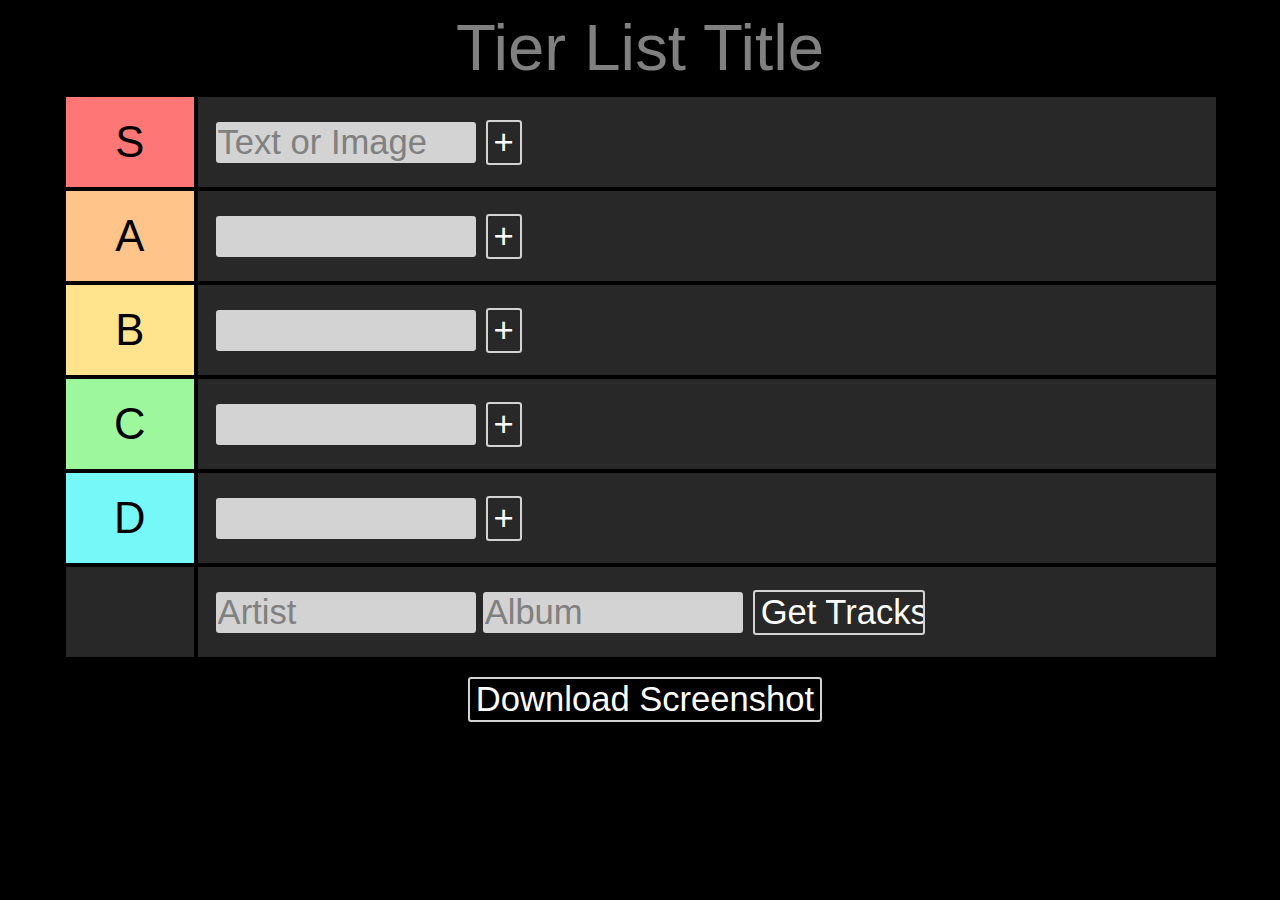
==== index.html @ a75ca740 "cleaned up html and css" ====
<!DOCTYPE html>
<html>
<head>
	<title>Tier List Maker</title>
	<link rel="stylesheet" type="text/css" href="style.css">
	<link rel="stylesheet" type="text/css" href="dragula.min.css">
	<meta charset="UTF-8">
</head>
<body>
<main>
<header>
	<input type="text" class="textInput" id="listTitle" placeholder="Tier List Title">
</header>
<div class="tierlist">
	<div class="row" id="row1">
		<div class="letter" id="letterS">
			<p>S</p>
		</div>
		<div class="items" >
			<ul class="list" id="slist">
				<li class="item disappear" id="disappear5" data-html2canvas-ignore>
					<input type="text" class="textInput" id="slistItem" placeholder="Text or Image">
					<input type="button" class="buttonInput" id="addButtonS" value="+">
				</li>
			</ul>
		</div>
	</div>
	<div class="row">
		<div class="letter" id="letterA">
			<p>A</p>
		</div>
		<div class="items">
			<ul class="list" id="alist">
				<li class="item disappear" id="disappear4" data-html2canvas-ignore>
					<input type="text" class="textInput" id="alistItem">
					<input type="button" class="buttonInput" id="addButtonA" value="+">
				</li>
			</ul>
		</div>
	</div>
	<div class="row">
		<div class="letter" id="letterB">
			<p>B</p>
		</div>
		<div class="items">
			<ul class="list" id="blist">
				<li class="item disappear" id="disappear3" data-html2canvas-ignore>
					<input type="text" class="textInput" id="blistItem">
					<input type="button" class="buttonInput" id="addButtonB" value="+">
				</li>
			</ul>
		</div>
	</div>
	<div class="row">
		<div class="letter" id="letterC">
			<p>C</p>
		</div>
		<div class="items">
			<ul class="list" id="clist">
				<li class="item disappear" id="disappear2" data-html2canvas-ignore>
					<input type="text" class="textInput" id="clistItem">
					<input type="button" class="buttonInput" id="addButtonC" value="+">
				</li>
			</ul>
		</div>
	</div>
	<div class="row">
		<div class="letter" id="letterD">
			<p>D</p>
		</div>
		<div class="items">
			<ul class="list" id="dlist">
				<li class="item disappear" id="disappear1" data-html2canvas-ignore>
					<input type="text" class="textInput" id="dlistItem">
					<input type="button" class="buttonInput" id="addButtonD" value="+">
				</li>
			</ul>
		</div>
	</div>
	<div class="row" data-html2canvas-ignore>
		<div class="letter" id="trackletter">
			<div id="youtube-audio" class="item" data-autoplay="0" data-loop="1" data-video="">
				<div id="youtube-player"></div>					
			</div>
		</div>
		<div class="items">
			<ul class="list" id="trackList">
				<li class="item disappear" id="disappear" data-html2canvas-ignore>
					<input type="text" class="textInput" id="artist" placeholder="Artist">
					<input type="text" class="textInput" id="album" placeholder="Album">
					<input type="button" class="buttonInput" id="addButtonT" value="Get Tracks">
				</li>
			</ul>
		</div>
	</div>
</div>
</main>

<div id="screenButtonDiv">
	<input type="button" class="buttonInput" id="screenButton" value="Download Screenshot">
</div>
<script src="https://www.youtube.com/iframe_api"></script>
<script src="http://code.jquery.com/jquery-2.2.4.min.js"></script>
<script src="ygrab.js"></script>
<script type="text/javascript" src="dragula.min.js"></script>
<script type="text/javascript" src="html2canvas.min.js"></script>
<script type="text/javascript" src="script.js"></script>
</body>
</html>
---- style.css ----
html, body {
	padding:0;
	margin:0;
	background-color: black;
	font-family: arial;
}
main {
	background-color: black;
	display: flex;
	flex-flow: column;
	color: white;
	font-size: calc(1rem + .2vw)
}
header {
	margin: auto;
}
ul {
	list-style: none;
	margin: 0;
	padding: 0;
}
.disappear {
	display: flex;
}
.tierlist {
	width:90vw;
	background-color: rgb(40,40,40);
	margin: auto;
	display: flex;
	flex-flow: column;
}
.row {
	min-height: 10vh;
	width: 100%;
	border: 2px solid black;
	display: flex;
	flex-flow: row;
}
.letter{
	width: 10vmax;
	text-align: center;
	display: flex;
	color: black;
	border-right: 4px solid black;
}
.letter p {
	margin: auto;
	font-size: calc(2vw + 2vh);
}
#letterS {
	background-color: rgb(255, 118, 118);
}
#letterA {
	background-color: rgb(255, 196, 138);
}
#letterB {
	background-color: rgb(255, 227, 141);
}
#letterC {
	background-color: rgb(157, 248, 157);
}
#letterD {
	background-color: rgb(118, 248, 248);
}
.items {
	width: 80vmax;
	margin: auto;
}
.list {
	display: flex;
	flex-flow: row wrap;
	min-height: 10vh;
}
.list li {
	display: flex;
	cursor: pointer;
}
.item{
	border-radius: 0.5rem;
	align-self: center;
	padding: 2vmin;
}
.item p {
	font-size: calc(1vw + 1vh);
	text-align: center;
	margin: auto;
}
.textInput {
	background-color: lightgray;
	border: none;
	border-radius: 0.2rem;
	margin: auto;
	font-size: calc(2vw + 1vh);
	max-width: 20vw;
}
#listTitle {
	background: none;
	color: white;
	font-size: calc(3vw + 3vh);
	text-align: center;
	min-width: 90vw;
	margin: 1vmin;
}
::placeholder {
	color: gray;
	opacity: 1;
	}
.buttonInput {
	border-radius: 0.2rem;
	border: 2px solid lightgray;
	background: none;
	color: white;
	cursor: pointer;
	min-height: 4vmin;
	min-width: 4vmin;
	margin: auto 0 auto 10px;
	font-size: calc(2vw + 1vh);
}
#addButtonT {
	width: 14vw;
}
.screenshot {
	position: fixed;
	display: none;
	width: 100%;
	height: 100%;
	top: 0;
	left: 0;
	right: 0;
	bottom: 0;
	background-color: rgba(0,0,0,0.9);
	z-index: 2;
	cursor: pointer;
	flex-flow: column;
}
.canvas {
	width: 80%;
	height: 80%;
	overflow: scroll;
	margin: auto;
	display: flex;
	justify-content: center;
}
#screenButtonDiv {
	display: flex;
	justify-content: center;
	padding: 2vmin 0;
}
.screenInstruct {
	color: white;
	margin: auto;
	font-size: calc(2vw + 2vh);
	text-align: center;
}
.userImage {
	max-height: 20vh;
	max-width: 20vw;
}
#album {
	margin-left: 1%;
}
#trackletter {
	color: white;
	display: flex;
	flex-flow: column;
}
.ytImage {
	max-width: 2vw;
	margin-left: 10%;
	margin-right: 10%;
}
#poster {
	object-fit: contain;
	max-width: 10vw;
}
---- dragula.min.css ----
.gu-mirror{position:fixed!important;margin:0!important;z-index:9999!important;opacity:.8;-ms-filter:"progid:DXImageTransform.Microsoft.Alpha(Opacity=80)";filter:alpha(opacity=80)}.gu-hide{display:none!important}.gu-unselectable{-webkit-user-select:none!important;-moz-user-select:none!important;-ms-user-select:none!important;user-select:none!important}.gu-transit{opacity:.2;-ms-filter:"progid:DXImageTransform.Microsoft.Alpha(Opacity=20)";filter:alpha(opacity=20)}
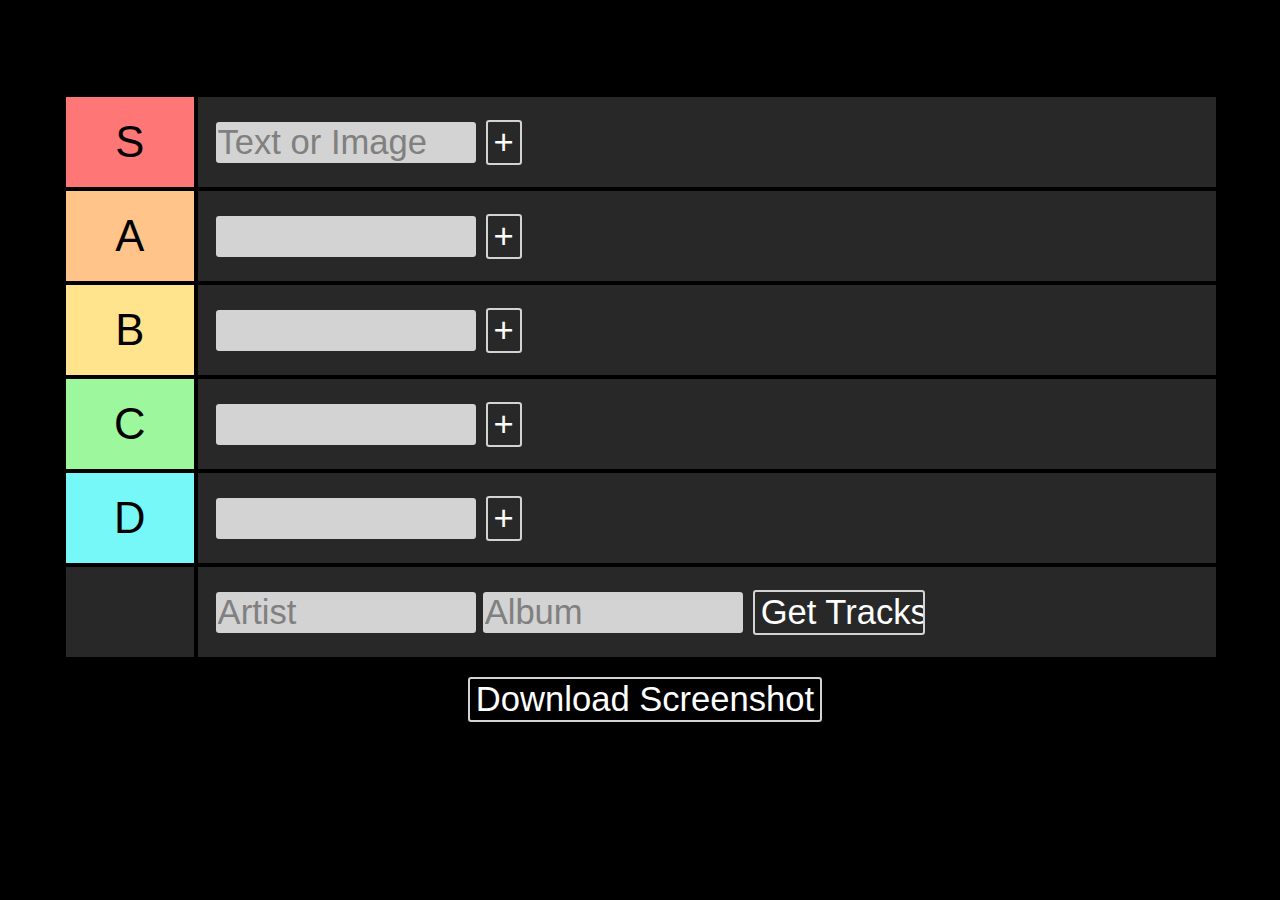
==== commit 566af4e1: "cleaned up document selectors" ====
--- a/index.html
+++ b/index.html
@@ -9,7 +9,7 @@
 <body>
 <main>
 <header>
-	<input type="text" class="textInput" id="listTitle" placeholder="Tier List Title">
+	<input type="text" class="textInput" id="listTitle" placeholder="Tier List Title" value=" ">
 </header>
 <div class="tierlist">
 	<div class="row" id="row1">
@@ -18,7 +18,7 @@
 		</div>
 		<div class="items" >
 			<ul class="list" id="slist">
-				<li class="item disappear" id="disappear5" data-html2canvas-ignore>
+				<li class="item disappear" id="disappearS" data-html2canvas-ignore>
 					<input type="text" class="textInput" id="slistItem" placeholder="Text or Image">
 					<input type="button" class="buttonInput" id="addButtonS" value="+">
 				</li>
@@ -31,7 +31,7 @@
 		</div>
 		<div class="items">
 			<ul class="list" id="alist">
-				<li class="item disappear" id="disappear4" data-html2canvas-ignore>
+				<li class="item disappear" id="disappearA" data-html2canvas-ignore>
 					<input type="text" class="textInput" id="alistItem">
 					<input type="button" class="buttonInput" id="addButtonA" value="+">
 				</li>
@@ -44,7 +44,7 @@
 		</div>
 		<div class="items">
 			<ul class="list" id="blist">
-				<li class="item disappear" id="disappear3" data-html2canvas-ignore>
+				<li class="item disappear" id="disappearB" data-html2canvas-ignore>
 					<input type="text" class="textInput" id="blistItem">
 					<input type="button" class="buttonInput" id="addButtonB" value="+">
 				</li>
@@ -57,7 +57,7 @@
 		</div>
 		<div class="items">
 			<ul class="list" id="clist">
-				<li class="item disappear" id="disappear2" data-html2canvas-ignore>
+				<li class="item disappear" id="disappearC" data-html2canvas-ignore>
 					<input type="text" class="textInput" id="clistItem">
 					<input type="button" class="buttonInput" id="addButtonC" value="+">
 				</li>
@@ -70,7 +70,7 @@
 		</div>
 		<div class="items">
 			<ul class="list" id="dlist">
-				<li class="item disappear" id="disappear1" data-html2canvas-ignore>
+				<li class="item disappear" id="disappearD" data-html2canvas-ignore>
 					<input type="text" class="textInput" id="dlistItem">
 					<input type="button" class="buttonInput" id="addButtonD" value="+">
 				</li>
@@ -85,7 +85,7 @@
 		</div>
 		<div class="items">
 			<ul class="list" id="trackList">
-				<li class="item disappear" id="disappear" data-html2canvas-ignore>
+				<li class="item disappear" id="disappearT" data-html2canvas-ignore>
 					<input type="text" class="textInput" id="artist" placeholder="Artist">
 					<input type="text" class="textInput" id="album" placeholder="Album">
 					<input type="button" class="buttonInput" id="addButtonT" value="Get Tracks">
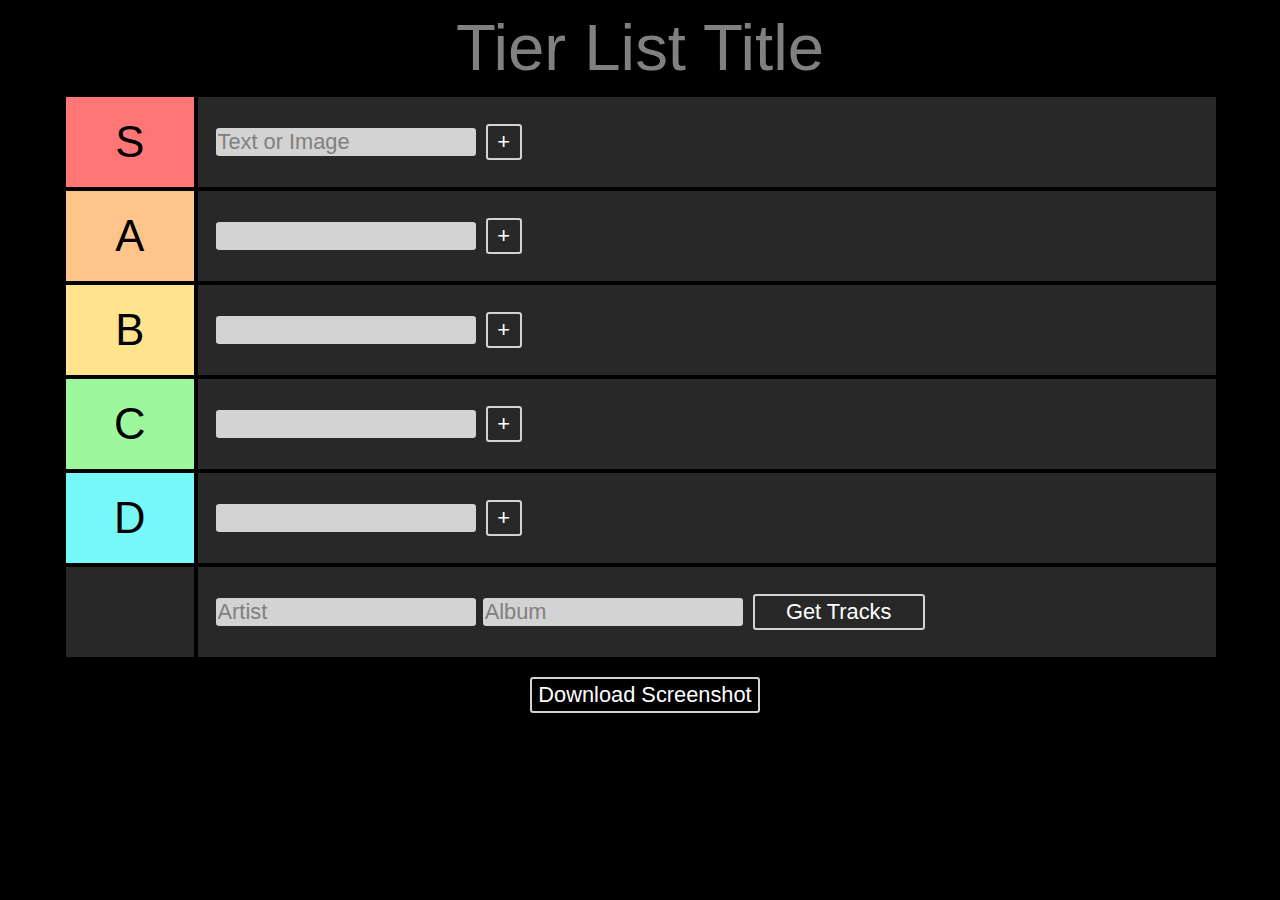
==== commit 26858a12: "removed unnecessary files and added event listener for album field" ====
--- a/index.html
+++ b/index.html
@@ -100,10 +100,10 @@
 	<input type="button" class="buttonInput" id="screenButton" value="Download Screenshot">
 </div>
 <script src="https://www.youtube.com/iframe_api"></script>
-<script src="http://code.jquery.com/jquery-2.2.4.min.js"></script>
+<script src="jquery-2.2.4.min.js"></script>
 <script src="ygrab.js"></script>
-<script type="text/javascript" src="dragula.min.js"></script>
-<script type="text/javascript" src="html2canvas.min.js"></script>
-<script type="text/javascript" src="script.js"></script>
+<script src="dragula.min.js"></script>
+<script src="html2canvas.min.js"></script>
+<script src="script.js"></script>
 </body>
 </html>--- a/style.css
+++ b/style.css
@@ -90,7 +90,7 @@
 	border: none;
 	border-radius: 0.2rem;
 	margin: auto;
-	font-size: calc(2vw + 1vh);
+	font-size: calc(1vw + 1vh);
 	max-width: 20vw;
 }
 #listTitle {
@@ -114,7 +114,7 @@
 	min-height: 4vmin;
 	min-width: 4vmin;
 	margin: auto 0 auto 10px;
-	font-size: calc(2vw + 1vh);
+	font-size: calc(1vw + 1vh);
 }
 #addButtonT {
 	width: 14vw;
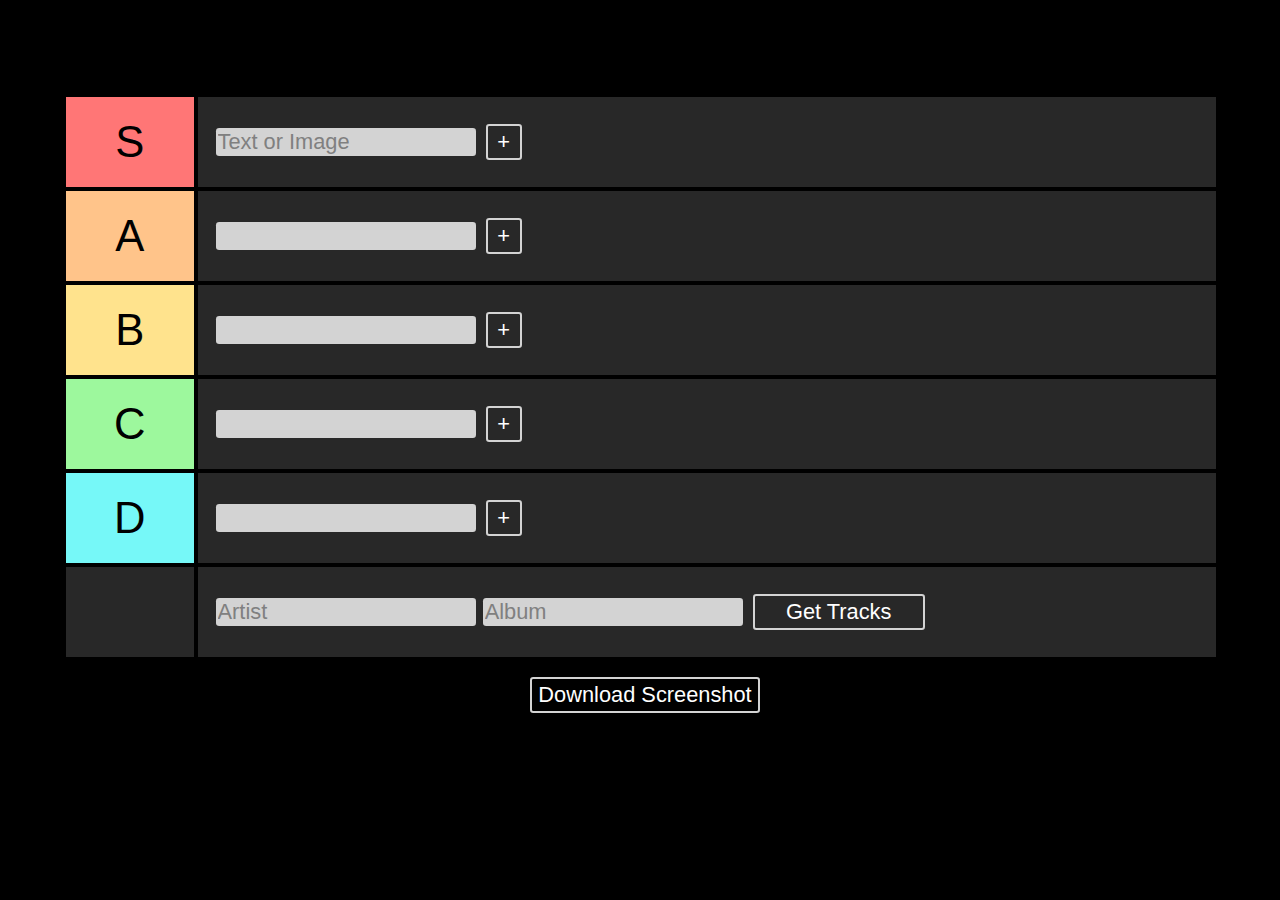
==== commit fc7a1e8f: "reworked file structure" ====
--- a/index.html
+++ b/index.html
@@ -2,8 +2,8 @@
 <html>
 <head>
 	<title>Tier List Maker</title>
-	<link rel="stylesheet" type="text/css" href="style.css">
-	<link rel="stylesheet" type="text/css" href="dragula.min.css">
+	<link rel="stylesheet" type="text/css" href="styles/style.css">
+	<link rel="stylesheet" type="text/css" href="styles/dragula.min.css">
 	<meta charset="UTF-8">
 </head>
 <body>
@@ -100,10 +100,10 @@
 	<input type="button" class="buttonInput" id="screenButton" value="Download Screenshot">
 </div>
 <script src="https://www.youtube.com/iframe_api"></script>
-<script src="jquery-2.2.4.min.js"></script>
-<script src="ygrab.js"></script>
-<script src="dragula.min.js"></script>
-<script src="html2canvas.min.js"></script>
-<script src="script.js"></script>
+<script src="scripts/jquery-2.2.4.min.js"></script>
+<script src="scripts/ygrab.js"></script>
+<script src="scripts/dragula.min.js"></script>
+<script src="scripts/html2canvas.min.js"></script>
+<script src="scripts/script.js"></script>
 </body>
 </html>--- a/styles/style.css
+++ b/styles/style.css
@@ -0,0 +1,175 @@
+html, body {
+	padding:0;
+	margin:0;
+	background-color: black;
+	font-family: arial;
+}
+main {
+	background-color: black;
+	display: flex;
+	flex-flow: column;
+	color: white;
+	font-size: calc(1rem + .2vw)
+}
+header {
+	margin: auto;
+}
+ul {
+	list-style: none;
+	margin: 0;
+	padding: 0;
+}
+.disappear {
+	display: flex;
+}
+.tierlist {
+	width:90vw;
+	background-color: rgb(40,40,40);
+	margin: auto;
+	display: flex;
+	flex-flow: column;
+}
+.row {
+	min-height: 10vh;
+	width: 100%;
+	border: 2px solid black;
+	display: flex;
+	flex-flow: row;
+}
+.letter{
+	width: 10vmax;
+	text-align: center;
+	display: flex;
+	color: black;
+	border-right: 4px solid black;
+}
+.letter p {
+	margin: auto;
+	font-size: calc(2vw + 2vh);
+}
+#letterS {
+	background-color: rgb(255, 118, 118);
+}
+#letterA {
+	background-color: rgb(255, 196, 138);
+}
+#letterB {
+	background-color: rgb(255, 227, 141);
+}
+#letterC {
+	background-color: rgb(157, 248, 157);
+}
+#letterD {
+	background-color: rgb(118, 248, 248);
+}
+.items {
+	width: 80vmax;
+	margin: auto;
+}
+.list {
+	display: flex;
+	flex-flow: row wrap;
+	min-height: 10vh;
+}
+.list li {
+	display: flex;
+	cursor: pointer;
+}
+.item{
+	border-radius: 0.5rem;
+	align-self: center;
+	padding: 2vmin;
+}
+.item p {
+	font-size: calc(1vw + 1vh);
+	text-align: center;
+	margin: auto;
+}
+.textInput {
+	background-color: lightgray;
+	border: none;
+	border-radius: 0.2rem;
+	margin: auto;
+	font-size: calc(1vw + 1vh);
+	max-width: 20vw;
+}
+#listTitle {
+	background: none;
+	color: white;
+	font-size: calc(3vw + 3vh);
+	text-align: center;
+	min-width: 90vw;
+	margin: 1vmin;
+}
+::placeholder {
+	color: gray;
+	opacity: 1;
+	}
+.buttonInput {
+	border-radius: 0.2rem;
+	border: 2px solid lightgray;
+	background: none;
+	color: white;
+	cursor: pointer;
+	min-height: 4vmin;
+	min-width: 4vmin;
+	margin: auto 0 auto 10px;
+	font-size: calc(1vw + 1vh);
+}
+#addButtonT {
+	width: 14vw;
+}
+.screenshot {
+	position: fixed;
+	display: none;
+	width: 100%;
+	height: 100%;
+	top: 0;
+	left: 0;
+	right: 0;
+	bottom: 0;
+	background-color: rgba(0,0,0,0.9);
+	z-index: 2;
+	cursor: pointer;
+	flex-flow: column;
+}
+.canvas {
+	width: 80%;
+	height: 80%;
+	overflow: scroll;
+	margin: auto;
+	display: flex;
+	justify-content: center;
+}
+#screenButtonDiv {
+	display: flex;
+	justify-content: center;
+	padding: 2vmin 0;
+}
+.screenInstruct {
+	color: white;
+	margin: auto;
+	font-size: calc(2vw + 2vh);
+	text-align: center;
+}
+.userImage {
+	max-height: 20vh;
+	max-width: 20vw;
+}
+#album {
+	margin-left: 1%;
+}
+#trackletter {
+	color: white;
+	display: flex;
+	flex-flow: column;
+}
+.ytImage {
+	max-width: 2vw;
+	margin-left: 10%;
+	margin-right: 10%;
+}
+#poster {
+	object-fit: contain;
+	max-width: 10vw;
+}--- a/styles/dragula.min.css
+++ b/styles/dragula.min.css
@@ -0,0 +1 @@
+.gu-mirror{position:fixed!important;margin:0!important;z-index:9999!important;opacity:.8;-ms-filter:"progid:DXImageTransform.Microsoft.Alpha(Opacity=80)";filter:alpha(opacity=80)}.gu-hide{display:none!important}.gu-unselectable{-webkit-user-select:none!important;-moz-user-select:none!important;-ms-user-select:none!important;user-select:none!important}.gu-transit{opacity:.2;-ms-filter:"progid:DXImageTransform.Microsoft.Alpha(Opacity=20)";filter:alpha(opacity=20)}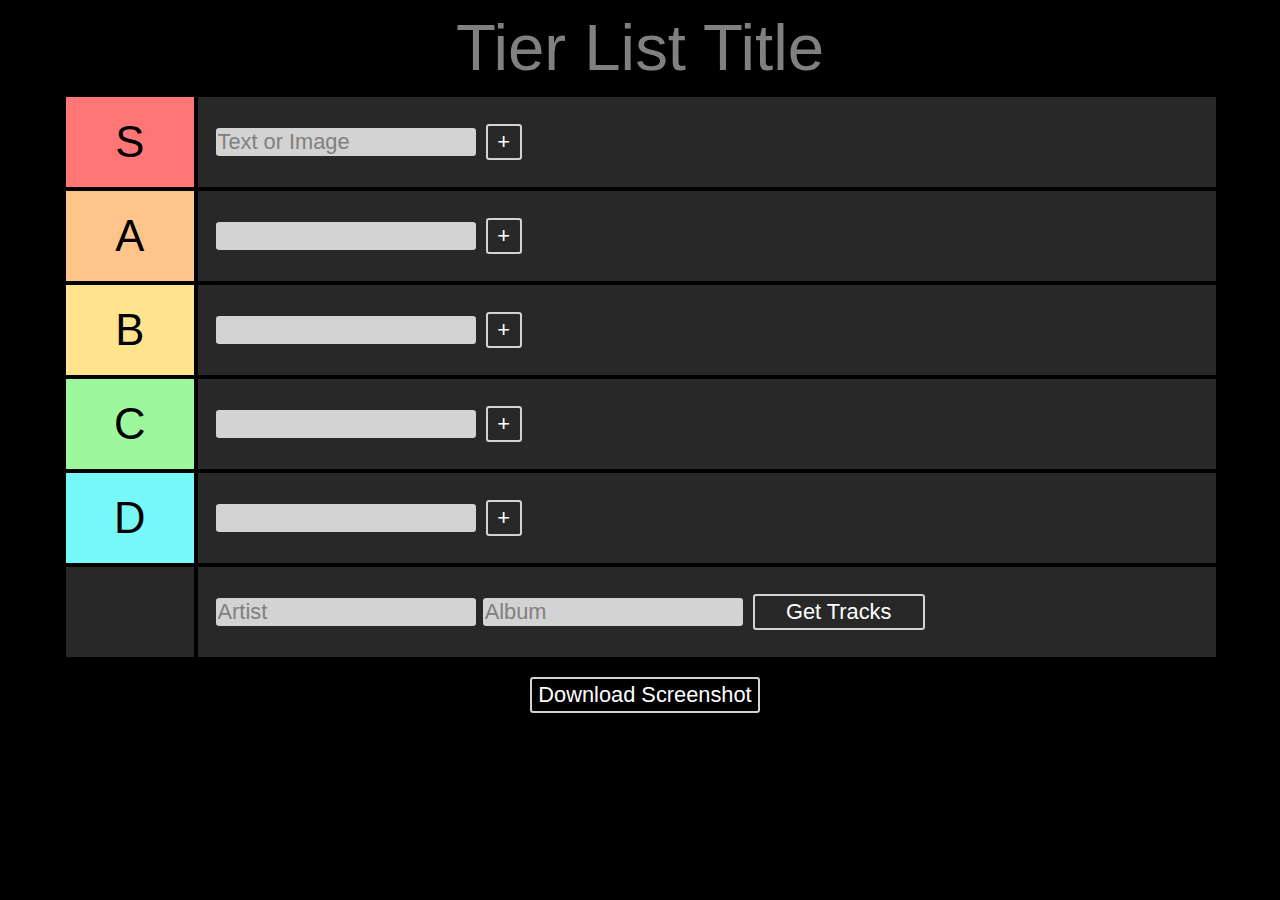
==== commit b6695824: "added favicons" ====
--- a/index.html
+++ b/index.html
@@ -4,6 +4,10 @@
 	<title>Tier List Maker</title>
 	<link rel="stylesheet" type="text/css" href="styles/style.css">
 	<link rel="stylesheet" type="text/css" href="styles/dragula.min.css">
+	<link rel="apple-touch-icon" sizes="180x180" href="favicon/apple-touch-icon.png">
+	<link rel="icon" type="image/png" sizes="32x32" href="favicon/favicon-32x32.png">
+	<link rel="icon" type="image/png" sizes="16x16" href="favicon/favicon-16x16.png">
+	<link rel="manifest" href="favicon/site.webmanifest">
 	<meta charset="UTF-8">
 </head>
 <body>
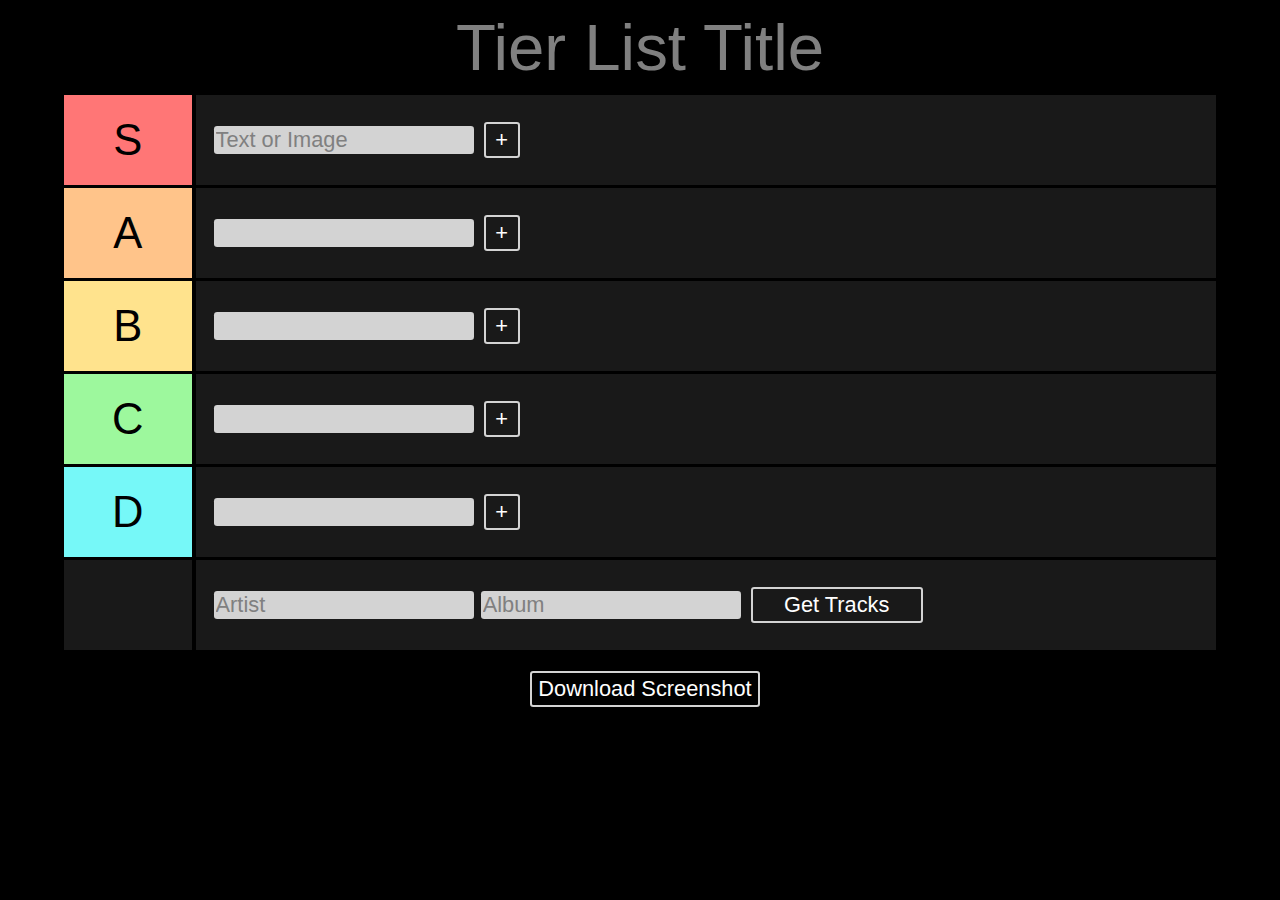
==== commit 8c0a6aac: "fixed background image" ====
--- a/index.html
+++ b/index.html
@@ -15,6 +15,7 @@
 <header>
 	<input type="text" class="textInput" id="listTitle" placeholder="Tier List Title" value=" ">
 </header>
+
 <div class="tierlist">
 	<div class="row" id="row1">
 		<div class="letter" id="letterS">
@@ -99,7 +100,6 @@
 	</div>
 </div>
 </main>
-
 <div id="screenButtonDiv">
 	<input type="button" class="buttonInput" id="screenButton" value="Download Screenshot">
 </div>
--- a/styles/style.css
+++ b/styles/style.css
@@ -9,7 +9,7 @@
 	display: flex;
 	flex-flow: column;
 	color: white;
-	font-size: calc(1rem + .2vw)
+	font-size: calc(1vw + 1vh);
 }
 header {
 	margin: auto;
@@ -19,23 +19,41 @@
 	margin: 0;
 	padding: 0;
 }
+iframe {
+	display: none;
+}
+.poster {
+	position: absolute;
+	width: 90%;
+	display: flex;
+	z-index: -1;
+	justify-content: center;
+	height: 62%;
+	opacity: 0.5;
+}
+.poster img {
+	object-fit: contain;
+}
 .disappear {
 	display: flex;
 }
 .tierlist {
-	width:90vw;
-	background-color: rgb(40,40,40);
-	margin: auto;
-	display: flex;
-	flex-flow: column;
+	width: 90vw;
+	background-color: rgba(0,0,0,1);
+	margin: auto;
+	display: flex;
+	flex-flow: column;
+	z-index: 0;
 }
 .row {
 	min-height: 10vh;
-	width: 100%;
-	border: 2px solid black;
-	display: flex;
-	flex-flow: row;
-}
+    width: 100%;
+    display: flex;
+    flex-flow: row;
+    margin-bottom: 3px;
+    background-color: rgba(50, 50, 50,0.5);
+}
+
 .letter{
 	width: 10vmax;
 	text-align: center;
@@ -163,13 +181,20 @@
 	color: white;
 	display: flex;
 	flex-flow: column;
+	justify-content: space-evenly;
 }
 .ytImage {
-	max-width: 2vw;
+	max-width: 3vmin;
 	margin-left: 10%;
 	margin-right: 10%;
+}
+#youtube-icon {
+	max-width: 5vmin;
 }
 #poster {
 	object-fit: contain;
 	max-width: 10vw;
+}
+.imgdiv {
+	display: flex;
 }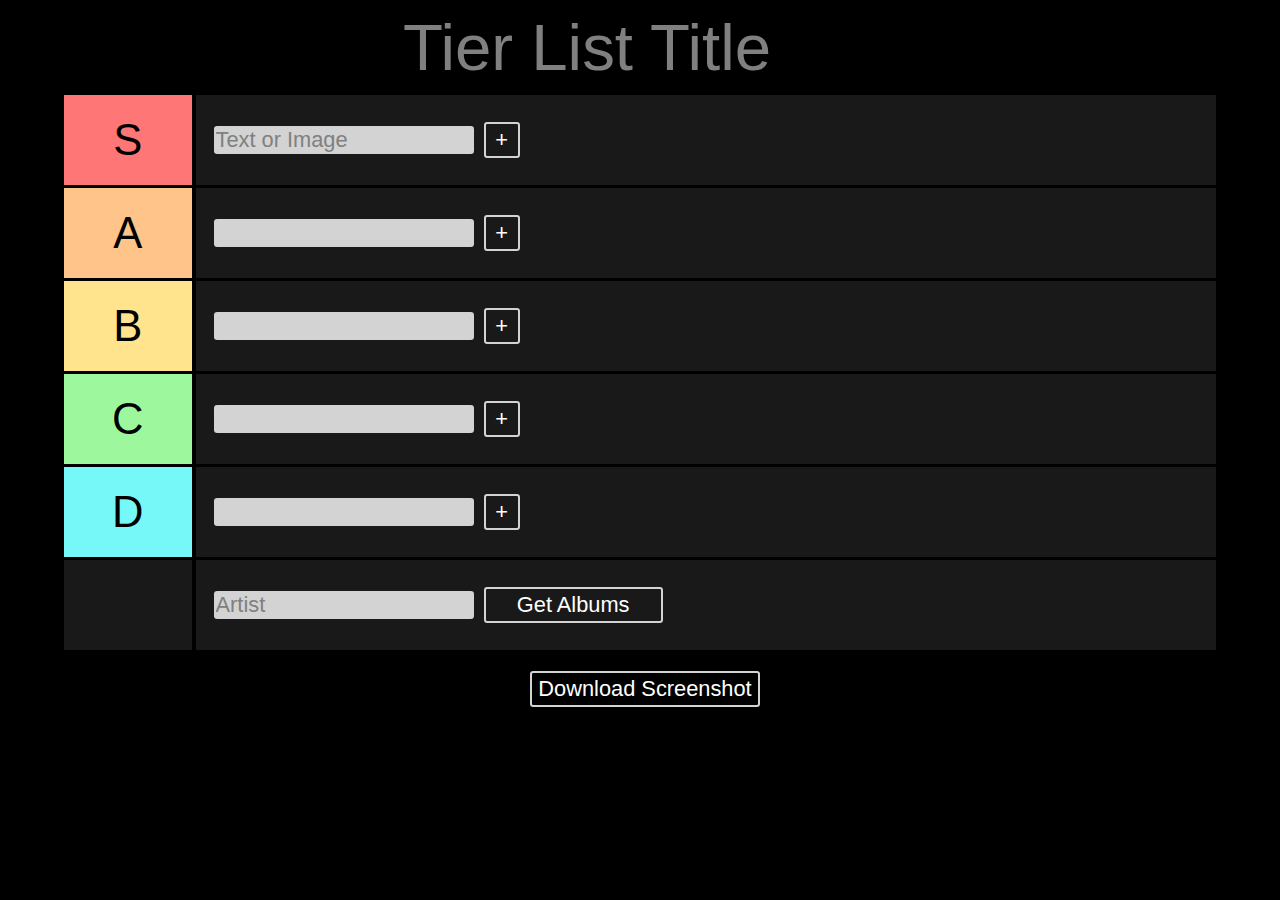
==== commit 74e86d59: "updated script" ====
--- a/index.html
+++ b/index.html
@@ -12,6 +12,7 @@
 </head>
 <body>
 <main>
+<div class="capture">
 <header>
 	<input type="text" class="textInput" id="listTitle" placeholder="Tier List Title" value=" ">
 </header>
@@ -92,12 +93,13 @@
 			<ul class="list" id="trackList">
 				<li class="item disappear" id="disappearT" data-html2canvas-ignore>
 					<input type="text" class="textInput" id="artist" placeholder="Artist">
-					<input type="text" class="textInput" id="album" placeholder="Album">
-					<input type="button" class="buttonInput" id="addButtonT" value="Get Tracks">
+					<!--<input type="text" class="textInput" id="album" placeholder="Album">-->
+					<input type="button" class="buttonInput" id="addButtonT" value="Get Albums">
 				</li>
 			</ul>
 		</div>
 	</div>
+</div>
 </div>
 </main>
 <div id="screenButtonDiv">
